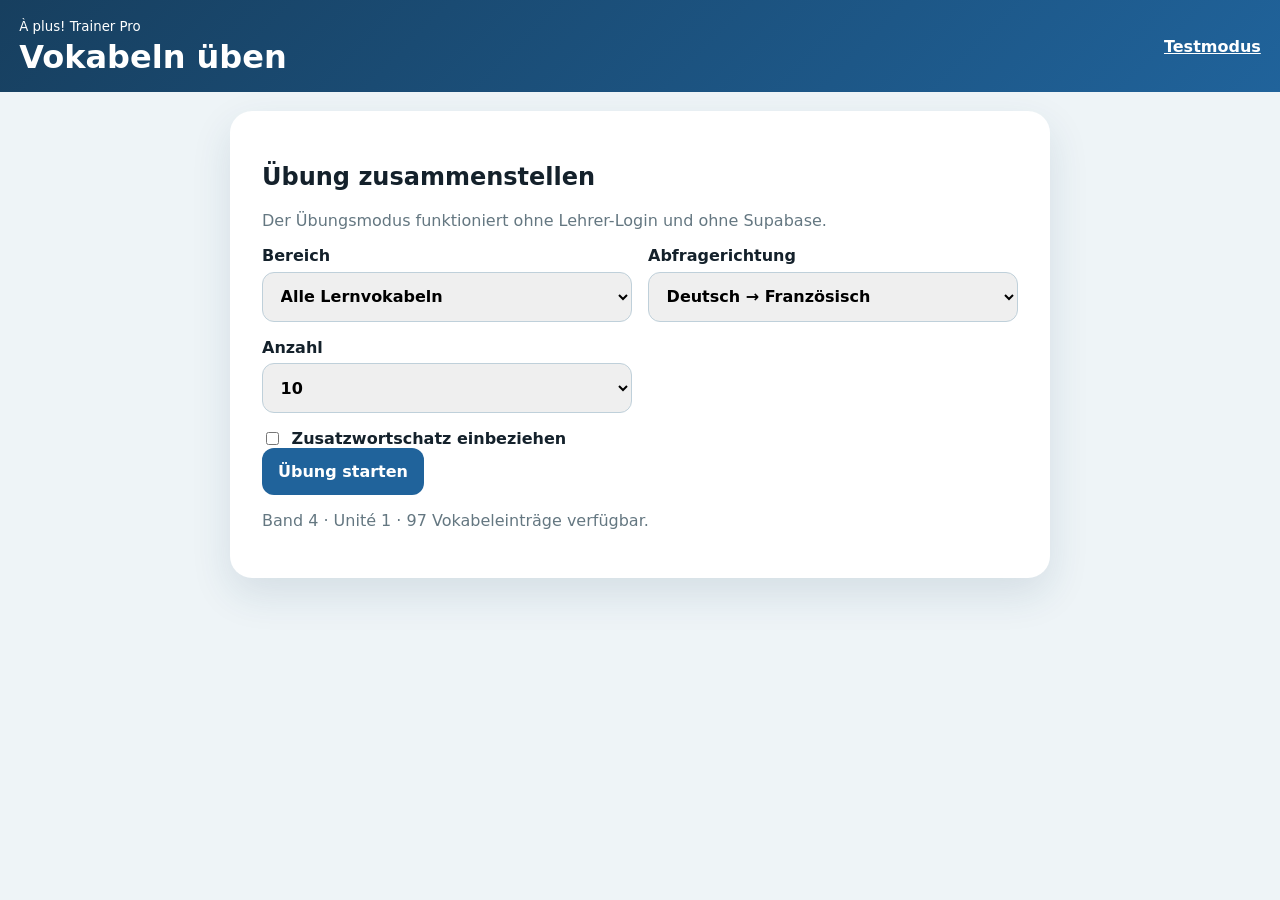
==== practice.html @ dc8337ca "Add files via upload" ====
<!doctype html><html lang="de"><head><meta charset="utf-8"><meta name="viewport" content="width=device-width,initial-scale=1"><meta name="theme-color" content="#173f5f"><link rel="manifest" href="manifest.webmanifest"><link rel="stylesheet" href="style.css"><title>Vokabeln üben</title></head><body><header><div><small>À plus! Trainer Pro</small><h1>Vokabeln üben</h1></div><a href="index.html">Testmodus</a></header><main>
<section id="setup" class="card"><h2>Übung zusammenstellen</h2><p class="muted">Der Übungsmodus funktioniert ohne Lehrer-Login und ohne Supabase.</p><div class="grid"><label>Bereich<select id="section"><option value="all">Alle Lernvokabeln</option><option value="Auftaktseite">Auftaktseite</option><option value="Vocabulaire thématique">Vocabulaire thématique</option><option value="Volet 1">Volet 1</option><option value="Volet 2">Volet 2</option></select></label><label>Abfragerichtung<select id="direction"><option value="de-fr">Deutsch → Französisch</option><option value="fr-de">Französisch → Deutsch</option><option value="mixed">Gemischt</option></select></label><label>Anzahl<select id="count"><option>10</option><option>15</option><option>20</option><option value="all">Alle</option></select></label><label class="check"><input type="checkbox" id="extra"> Zusatzwortschatz einbeziehen</label></div><button id="startPractice">Übung starten</button><p id="setupStatus" class="muted"></p></section>
<section id="practice" class="card hidden"><div class="meta"><b id="practiceProgress"></b><b id="practiceScore"></b></div><div class="bar"><i id="practiceBar"></i></div><p class="muted">Übersetze:</p><h2 id="practicePrompt"></h2><label>Antwort<input id="practiceAnswer" autocomplete="off" autocapitalize="none" spellcheck="false"></label><div id="feedback" class="feedback hidden"></div><div class="actions"><button id="checkAnswer">Prüfen</button><button id="nextPractice" class="hidden">Weiter</button></div></section>
<section id="practiceResult" class="card hidden"><h2>Übung beendet</h2><div id="practicePercent" class="percent"></div><h3 id="practiceResultText"></h3><div id="practiceMistakes"></div><div class="actions"><button id="repeatWrong" class="hidden">Fehler noch einmal üben</button><button id="newPractice" class="alt">Neue Übung</button></div></section>
</main><script src="practice.js"></script></body></html>
---- style.css ----
*{box-sizing:border-box}:root{font-family:system-ui,-apple-system,BlinkMacSystemFont,"Segoe UI",sans-serif;color:#14212b;background:#eef4f7}body{margin:0;min-height:100vh}header{display:flex;justify-content:space-between;align-items:center;gap:1rem;padding:1rem 1.2rem;background:linear-gradient(135deg,#173f5f,#20639b);color:#fff}header a{color:#fff;font-weight:700}h1{margin:.2rem 0 0}main{width:min(820px,calc(100% - 1.5rem));margin:1.2rem auto 4rem}.card{background:#fff;border-radius:22px;padding:clamp(1rem,4vw,2rem);box-shadow:0 16px 40px #173f5f1f}.grid{display:grid;grid-template-columns:repeat(2,minmax(0,1fr));gap:1rem}label{display:grid;gap:.4rem;font-weight:700}input,select{width:100%;padding:.85rem;border:1px solid #bfd0da;border-radius:12px;font:inherit}.check{display:flex;align-items:center;gap:.6rem;grid-column:1/-1}.check input{width:auto}.actions,.meta{display:flex;gap:.7rem;flex-wrap:wrap;align-items:center;justify-content:space-between}.actions{justify-content:flex-start;margin-top:1rem}button{border:0;border-radius:12px;padding:.85rem 1rem;background:#20639b;color:#fff;font:inherit;font-weight:800;cursor:pointer}.alt{background:#dceaf2;color:#173f5f}.danger{background:#a63d40}.hidden{display:none!important}.bar{height:10px;background:#dce7ed;border-radius:999px;overflow:hidden;margin:.7rem 0 1.6rem}.bar i{display:block;height:100%;width:0;background:#3caea3}.percent{font-size:clamp(3rem,15vw,6rem);font-weight:900;color:#20639b}.history-item,.test-block{padding:.85rem 0;border-top:1px solid #dce7ed}.warn{color:#a63d40;font-weight:900}.ok{color:#176b51;font-weight:800}.muted{color:#647781}.grading-grid{display:grid;grid-template-columns:1fr 1fr;gap:.5rem}.grading-grid label{font-size:.9rem}.grading-grid input{padding:.55rem}@media(max-width:650px){.grid,.grading-grid{grid-template-columns:1fr}.meta{align-items:flex-start}}
.mode-card{margin-bottom:1rem}.mode-actions{display:grid;gap:.8rem}.mode-button{display:inline-block;width:max-content;max-width:100%;padding:.9rem 1.1rem;border-radius:12px;background:#176b51;color:#fff;text-decoration:none;font-weight:800}.feedback{margin-top:1rem;padding:1rem;border-radius:12px;background:#eef4f7}.feedback.correct{background:#e6f5ef;color:#176b51}.feedback.wrong{background:#fff0ee;color:#8b3033}.mistake{padding:.9rem 0;border-top:1px solid #dce7ed}.practice-link{font-size:1.05rem}
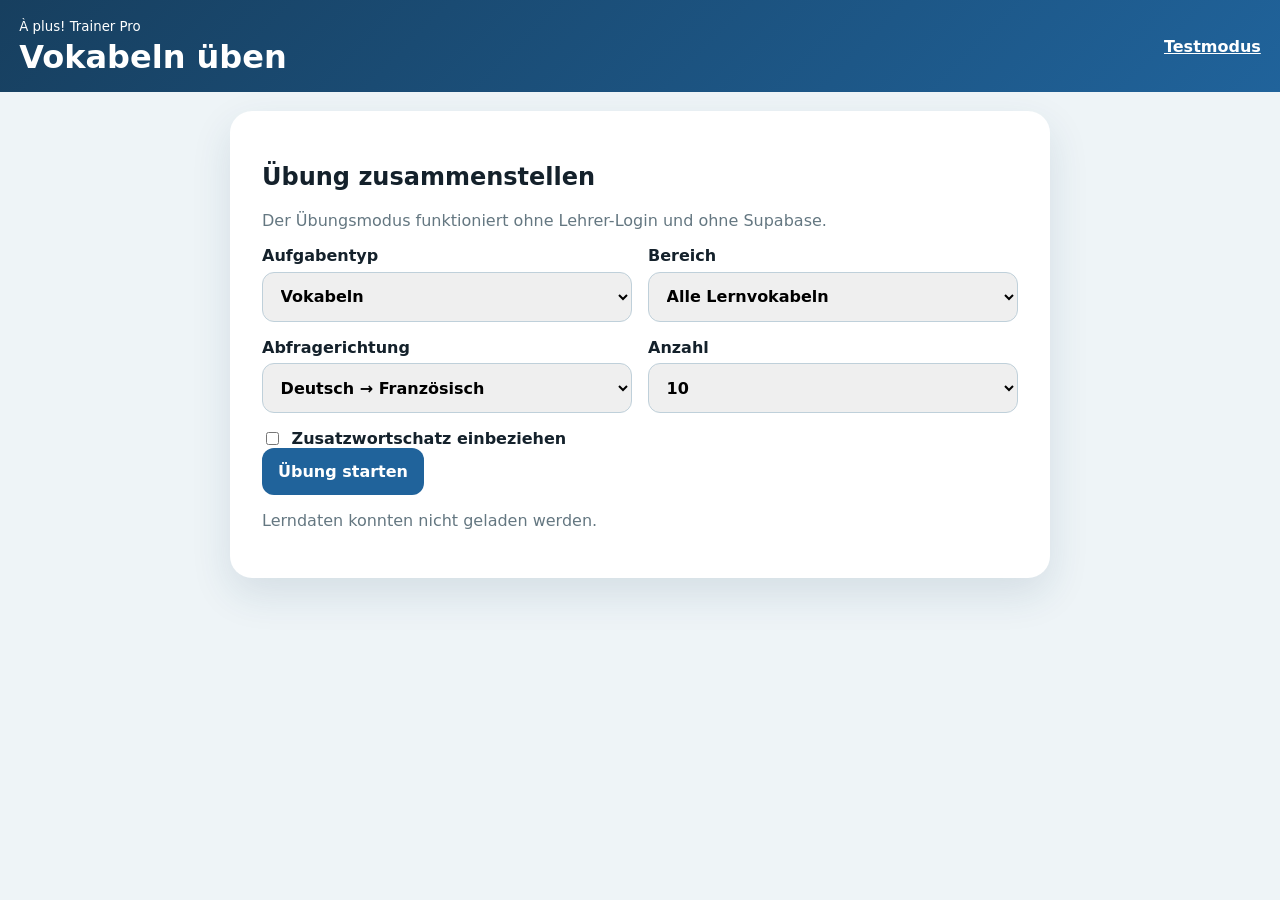
==== commit 6eefc50e: "Add files via upload" ====
--- a/practice.html
+++ b/practice.html
@@ -1,5 +1,5 @@
 <!doctype html><html lang="de"><head><meta charset="utf-8"><meta name="viewport" content="width=device-width,initial-scale=1"><meta name="theme-color" content="#173f5f"><link rel="manifest" href="manifest.webmanifest"><link rel="stylesheet" href="style.css"><title>Vokabeln üben</title></head><body><header><div><small>À plus! Trainer Pro</small><h1>Vokabeln üben</h1></div><a href="index.html">Testmodus</a></header><main>
-<section id="setup" class="card"><h2>Übung zusammenstellen</h2><p class="muted">Der Übungsmodus funktioniert ohne Lehrer-Login und ohne Supabase.</p><div class="grid"><label>Bereich<select id="section"><option value="all">Alle Lernvokabeln</option><option value="Auftaktseite">Auftaktseite</option><option value="Vocabulaire thématique">Vocabulaire thématique</option><option value="Volet 1">Volet 1</option><option value="Volet 2">Volet 2</option></select></label><label>Abfragerichtung<select id="direction"><option value="de-fr">Deutsch → Französisch</option><option value="fr-de">Französisch → Deutsch</option><option value="mixed">Gemischt</option></select></label><label>Anzahl<select id="count"><option>10</option><option>15</option><option>20</option><option value="all">Alle</option></select></label><label class="check"><input type="checkbox" id="extra"> Zusatzwortschatz einbeziehen</label></div><button id="startPractice">Übung starten</button><p id="setupStatus" class="muted"></p></section>
+<section id="setup" class="card"><h2>Übung zusammenstellen</h2><p class="muted">Der Übungsmodus funktioniert ohne Lehrer-Login und ohne Supabase.</p><div class="grid"><label>Aufgabentyp<select id="taskType"><option value="vocab">Vokabeln</option><option value="cloze">Beispielsätze / Lücken</option><option value="mixed">Gemischt</option></select></label><label>Bereich<select id="section"><option value="all">Alle Lernvokabeln</option><option value="Auftaktseite">Auftaktseite</option><option value="Vocabulaire thématique">Vocabulaire thématique</option><option value="Volet 1">Volet 1</option><option value="Volet 2">Volet 2</option></select></label><label>Abfragerichtung<select id="direction"><option value="de-fr">Deutsch → Französisch</option><option value="fr-de">Französisch → Deutsch</option><option value="mixed">Gemischt</option></select></label><label>Anzahl<select id="count"><option>10</option><option>15</option><option>20</option><option value="all">Alle</option></select></label><label class="check"><input type="checkbox" id="extra"> Zusatzwortschatz einbeziehen</label></div><button id="startPractice">Übung starten</button><p id="setupStatus" class="muted"></p></section>
 <section id="practice" class="card hidden"><div class="meta"><b id="practiceProgress"></b><b id="practiceScore"></b></div><div class="bar"><i id="practiceBar"></i></div><p class="muted">Übersetze:</p><h2 id="practicePrompt"></h2><label>Antwort<input id="practiceAnswer" autocomplete="off" autocapitalize="none" spellcheck="false"></label><div id="feedback" class="feedback hidden"></div><div class="actions"><button id="checkAnswer">Prüfen</button><button id="nextPractice" class="hidden">Weiter</button></div></section>
 <section id="practiceResult" class="card hidden"><h2>Übung beendet</h2><div id="practicePercent" class="percent"></div><h3 id="practiceResultText"></h3><div id="practiceMistakes"></div><div class="actions"><button id="repeatWrong" class="hidden">Fehler noch einmal üben</button><button id="newPractice" class="alt">Neue Übung</button></div></section>
 </main><script src="practice.js"></script></body></html>
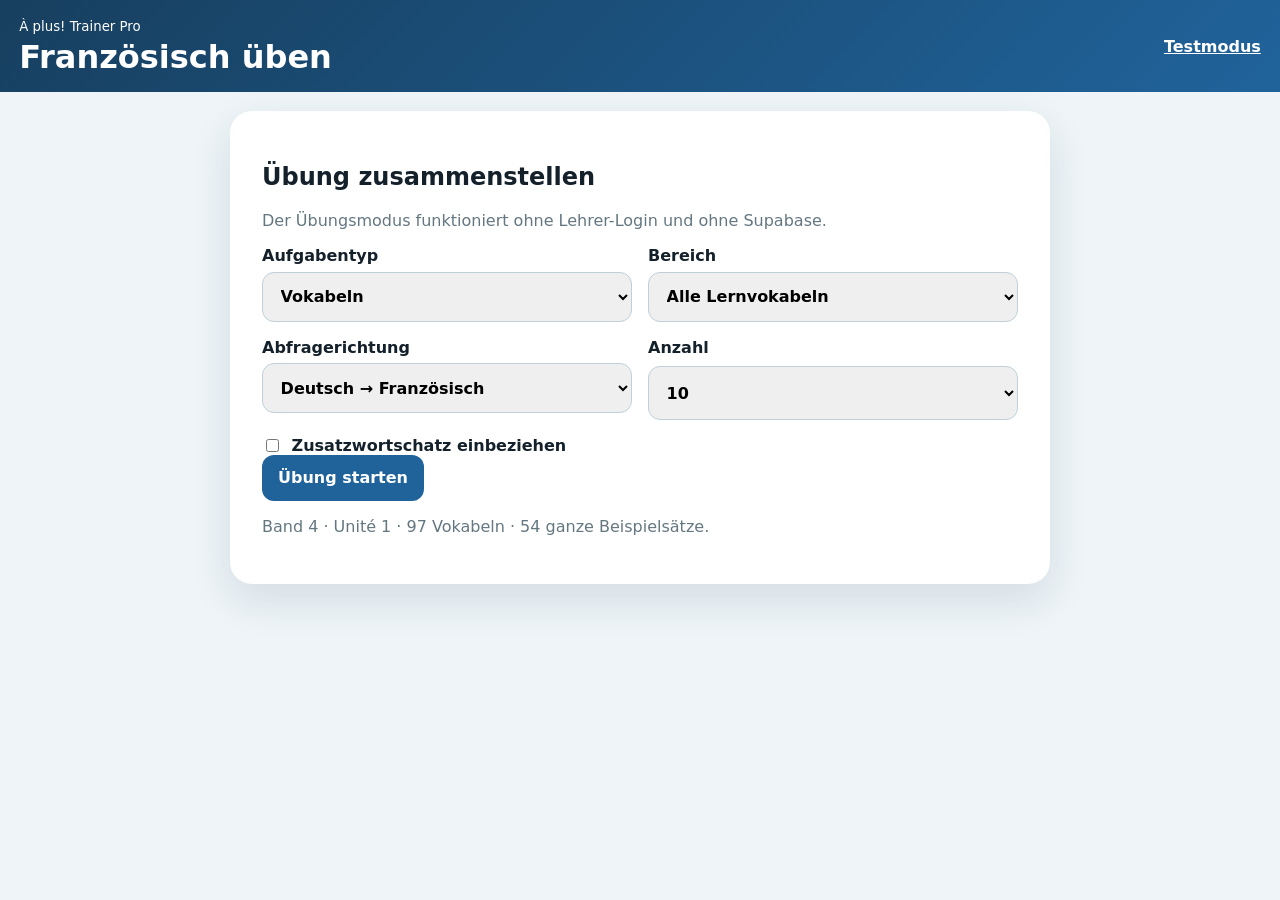
==== commit f4108479: "Add files via upload" ====
--- a/practice.html
+++ b/practice.html
@@ -1,5 +1,5 @@
-<!doctype html><html lang="de"><head><meta charset="utf-8"><meta name="viewport" content="width=device-width,initial-scale=1"><meta name="theme-color" content="#173f5f"><link rel="manifest" href="manifest.webmanifest"><link rel="stylesheet" href="style.css"><title>Vokabeln üben</title></head><body><header><div><small>À plus! Trainer Pro</small><h1>Vokabeln üben</h1></div><a href="index.html">Testmodus</a></header><main>
-<section id="setup" class="card"><h2>Übung zusammenstellen</h2><p class="muted">Der Übungsmodus funktioniert ohne Lehrer-Login und ohne Supabase.</p><div class="grid"><label>Aufgabentyp<select id="taskType"><option value="vocab">Vokabeln</option><option value="cloze">Beispielsätze / Lücken</option><option value="mixed">Gemischt</option></select></label><label>Bereich<select id="section"><option value="all">Alle Lernvokabeln</option><option value="Auftaktseite">Auftaktseite</option><option value="Vocabulaire thématique">Vocabulaire thématique</option><option value="Volet 1">Volet 1</option><option value="Volet 2">Volet 2</option></select></label><label>Abfragerichtung<select id="direction"><option value="de-fr">Deutsch → Französisch</option><option value="fr-de">Französisch → Deutsch</option><option value="mixed">Gemischt</option></select></label><label>Anzahl<select id="count"><option>10</option><option>15</option><option>20</option><option value="all">Alle</option></select></label><label class="check"><input type="checkbox" id="extra"> Zusatzwortschatz einbeziehen</label></div><button id="startPractice">Übung starten</button><p id="setupStatus" class="muted"></p></section>
-<section id="practice" class="card hidden"><div class="meta"><b id="practiceProgress"></b><b id="practiceScore"></b></div><div class="bar"><i id="practiceBar"></i></div><p class="muted">Übersetze:</p><h2 id="practicePrompt"></h2><label>Antwort<input id="practiceAnswer" autocomplete="off" autocapitalize="none" spellcheck="false"></label><div id="feedback" class="feedback hidden"></div><div class="actions"><button id="checkAnswer">Prüfen</button><button id="nextPractice" class="hidden">Weiter</button></div></section>
+<!doctype html><html lang="de"><head><meta charset="utf-8"><meta name="viewport" content="width=device-width,initial-scale=1"><meta name="theme-color" content="#173f5f"><link rel="manifest" href="manifest.webmanifest"><link rel="stylesheet" href="style.css"><title>Französisch üben</title></head><body><header><div><small>À plus! Trainer Pro</small><h1>Französisch üben</h1></div><a href="index.html">Testmodus</a></header><main>
+<section id="setup" class="card"><h2>Übung zusammenstellen</h2><p class="muted">Der Übungsmodus funktioniert ohne Lehrer-Login und ohne Supabase.</p><div class="grid"><label>Aufgabentyp<select id="taskType"><option value="vocab">Vokabeln</option><option value="sentence">Ganze Sätze</option><option value="mixed">Gemischt</option></select></label><label>Bereich<select id="section"><option value="all">Alle Lernvokabeln</option><option value="Auftaktseite">Auftaktseite</option><option value="Vocabulaire thématique">Vocabulaire thématique</option><option value="Volet 1">Volet 1</option><option value="Volet 2">Volet 2</option></select></label><label>Abfragerichtung<select id="direction"><option value="de-fr">Deutsch → Französisch</option><option value="fr-de">Französisch → Deutsch</option><option value="mixed">Gemischt</option></select><small id="directionNote" class="muted"></small></label><label>Anzahl<select id="count"><option>10</option><option>15</option><option>20</option><option value="all">Alle</option></select></label><label class="check"><input type="checkbox" id="extra"> Zusatzwortschatz einbeziehen</label></div><button id="startPractice">Übung starten</button><p id="setupStatus" class="muted"></p></section>
+<section id="practice" class="card hidden"><div class="meta"><b id="practiceProgress"></b><b id="practiceScore"></b></div><div class="bar"><i id="practiceBar"></i></div><p id="practiceInstruction" class="muted">Übersetze:</p><h2 id="practicePrompt"></h2><label>Antwort<input id="practiceAnswer" autocomplete="off" autocapitalize="none" spellcheck="false"></label><div id="feedback" class="feedback hidden"></div><div class="actions"><button id="checkAnswer">Prüfen</button><button id="nextPractice" class="hidden">Weiter</button></div></section>
 <section id="practiceResult" class="card hidden"><h2>Übung beendet</h2><div id="practicePercent" class="percent"></div><h3 id="practiceResultText"></h3><div id="practiceMistakes"></div><div class="actions"><button id="repeatWrong" class="hidden">Fehler noch einmal üben</button><button id="newPractice" class="alt">Neue Übung</button></div></section>
 </main><script src="practice.js"></script></body></html>
--- a/style.css
+++ b/style.css
@@ -1,2 +1,3 @@
 *{box-sizing:border-box}:root{font-family:system-ui,-apple-system,BlinkMacSystemFont,"Segoe UI",sans-serif;color:#14212b;background:#eef4f7}body{margin:0;min-height:100vh}header{display:flex;justify-content:space-between;align-items:center;gap:1rem;padding:1rem 1.2rem;background:linear-gradient(135deg,#173f5f,#20639b);color:#fff}header a{color:#fff;font-weight:700}h1{margin:.2rem 0 0}main{width:min(820px,calc(100% - 1.5rem));margin:1.2rem auto 4rem}.card{background:#fff;border-radius:22px;padding:clamp(1rem,4vw,2rem);box-shadow:0 16px 40px #173f5f1f}.grid{display:grid;grid-template-columns:repeat(2,minmax(0,1fr));gap:1rem}label{display:grid;gap:.4rem;font-weight:700}input,select{width:100%;padding:.85rem;border:1px solid #bfd0da;border-radius:12px;font:inherit}.check{display:flex;align-items:center;gap:.6rem;grid-column:1/-1}.check input{width:auto}.actions,.meta{display:flex;gap:.7rem;flex-wrap:wrap;align-items:center;justify-content:space-between}.actions{justify-content:flex-start;margin-top:1rem}button{border:0;border-radius:12px;padding:.85rem 1rem;background:#20639b;color:#fff;font:inherit;font-weight:800;cursor:pointer}.alt{background:#dceaf2;color:#173f5f}.danger{background:#a63d40}.hidden{display:none!important}.bar{height:10px;background:#dce7ed;border-radius:999px;overflow:hidden;margin:.7rem 0 1.6rem}.bar i{display:block;height:100%;width:0;background:#3caea3}.percent{font-size:clamp(3rem,15vw,6rem);font-weight:900;color:#20639b}.history-item,.test-block{padding:.85rem 0;border-top:1px solid #dce7ed}.warn{color:#a63d40;font-weight:900}.ok{color:#176b51;font-weight:800}.muted{color:#647781}.grading-grid{display:grid;grid-template-columns:1fr 1fr;gap:.5rem}.grading-grid label{font-size:.9rem}.grading-grid input{padding:.55rem}@media(max-width:650px){.grid,.grading-grid{grid-template-columns:1fr}.meta{align-items:flex-start}}
 .mode-card{margin-bottom:1rem}.mode-actions{display:grid;gap:.8rem}.mode-button{display:inline-block;width:max-content;max-width:100%;padding:.9rem 1.1rem;border-radius:12px;background:#176b51;color:#fff;text-decoration:none;font-weight:800}.feedback{margin-top:1rem;padding:1rem;border-radius:12px;background:#eef4f7}.feedback.correct{background:#e6f5ef;color:#176b51}.feedback.wrong{background:#fff0ee;color:#8b3033}.mistake{padding:.9rem 0;border-top:1px solid #dce7ed}.practice-link{font-size:1.05rem}
+.test-head,.result-row{display:flex;align-items:center;justify-content:space-between;gap:.8rem}.result-row{padding:.65rem 0}.small-btn{padding:.55rem .7rem;font-size:.85rem;white-space:nowrap}.small-btn:disabled{opacity:.55;cursor:wait}@media(max-width:650px){.test-head,.result-row{align-items:flex-start;flex-direction:column}.small-btn{width:100%}}
